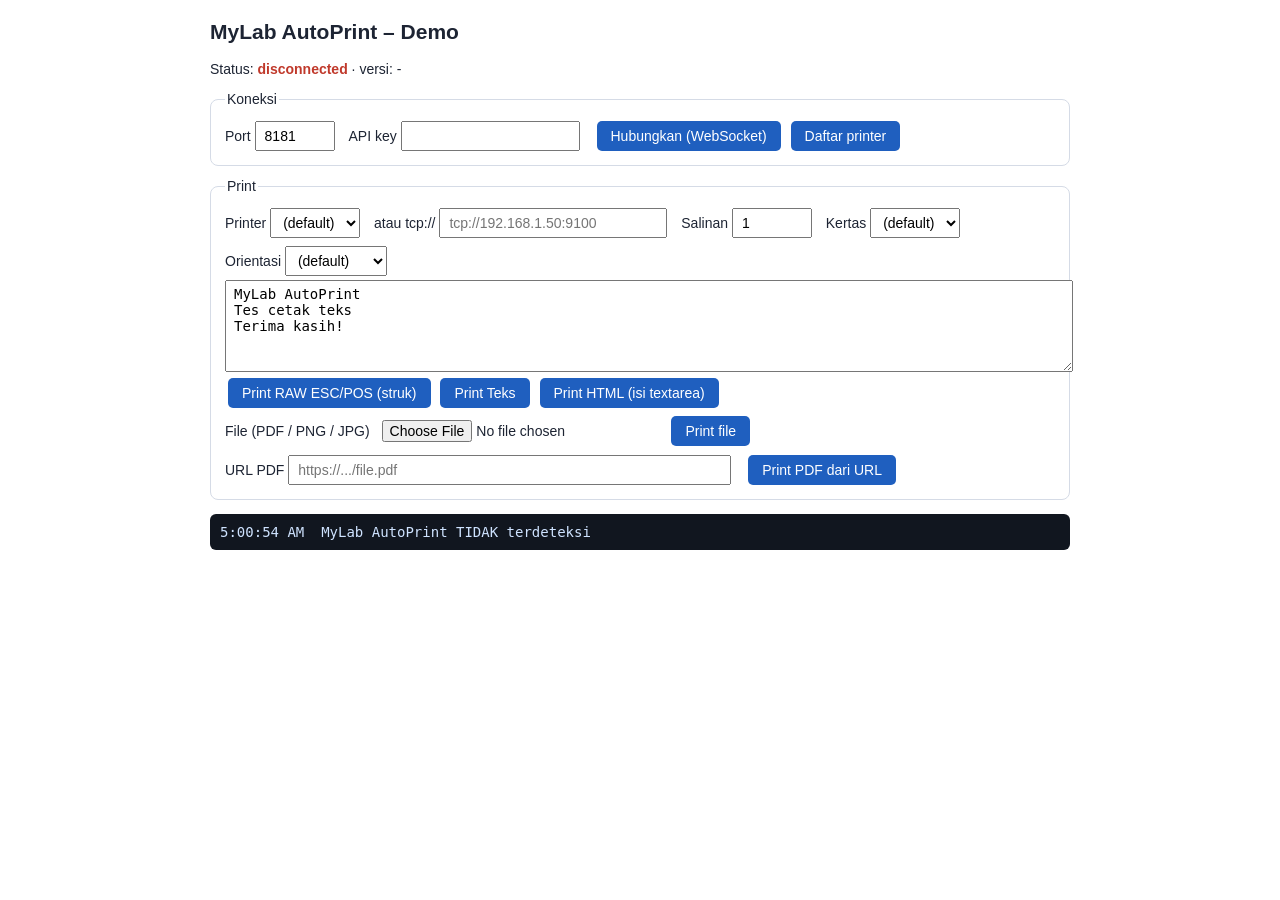
==== client/test.html @ 0c14ee87 "MyLab AutoPrint 1.0.0" ====
<!doctype html>
<html lang="id">
<head>
<meta charset="utf-8">
<title>MyLab AutoPrint - Demo / Tes</title>
<meta name="viewport" content="width=device-width, initial-scale=1">
<style>
body{font:14px "Segoe UI",Arial,sans-serif;max-width:860px;margin:20px auto;padding:0 12px;color:#1d2433}
fieldset{border:1px solid #d5dbe6;border-radius:8px;margin:12px 0;padding:10px 14px}
label{display:inline-block;margin:4px 10px 4px 0}
input,select,textarea,button{font:inherit;padding:5px 8px}
textarea{width:100%;font-family:Consolas,monospace}
button{background:#1f5fbf;color:#fff;border:0;border-radius:5px;padding:7px 14px;cursor:pointer;margin:3px}
#st{font-weight:bold}.connected{color:#2e9d5b}.disconnected{color:#c0392b}.connecting{color:#b9770e}
pre{background:#11161f;color:#cfe3ff;padding:10px;border-radius:6px;max-height:300px;overflow:auto}
</style>
</head>
<body>
<h2>MyLab AutoPrint – Demo</h2>
<p>Status: <span id="st" class="disconnected">disconnected</span> · versi: <span id="ver">-</span></p>
<fieldset>
  <legend>Koneksi</legend>
  <label>Port <input id="port" value="8181" size="6"></label>
  <label>API key <input id="key" size="18"></label>
  <button id="btnConnect">Hubungkan (WebSocket)</button>
  <button id="btnPrinters">Daftar printer</button>
</fieldset>
<fieldset>
  <legend>Print</legend>
  <label>Printer <select id="printer"><option value="">(default)</option></select></label>
  <label>atau tcp:// <input id="tcp" placeholder="tcp://192.168.1.50:9100" size="24"></label>
  <label>Salinan <input id="copies" type="number" value="1" min="1" style="width:60px"></label>
  <label>Kertas <select id="paper"><option value="">(default)</option><option>A4</option><option>A5</option><option>Letter</option></select></label>
  <label>Orientasi <select id="orient"><option value="">(default)</option><option>portrait</option><option>landscape</option></select></label>
  <br>
  <textarea id="text" rows="5">MyLab AutoPrint
Tes cetak teks
Terima kasih!</textarea>
  <button id="bRaw">Print RAW ESC/POS (struk)</button>
  <button id="bText">Print Teks</button>
  <button id="bHTML">Print HTML (isi textarea)</button>
  <br>
  <label>File (PDF / PNG / JPG) <input type="file" id="file" accept=".pdf,image/*"></label>
  <button id="bFile">Print file</button>
  <br>
  <label>URL PDF <input id="url" size="50" placeholder="https://.../file.pdf"></label>
  <button id="bURL">Print PDF dari URL</button>
</fieldset>
<pre id="log"></pre>
<script src="mylabautoprint.js"></script>
<script>
var ap;
function log(m) { var l = document.getElementById("log"); l.textContent = new Date().toLocaleTimeString() + "  " + (typeof m === "string" ? m : JSON.stringify(m)) + "\n" + l.textContent; }
function $(id) { return document.getElementById(id); }
function client() {
  if (ap) ap.disconnect();
  ap = new MyLabAutoPrint({ port: +$("port").value, apiKey: $("key").value });
  ap.onStatus(function (s) { $("st").textContent = s; $("st").className = s; });
  ap.onJob(function (j) { log("job " + j.id + " [" + j.type + " -> " + j.printer + "]: " + j.status + (j.error ? " - " + j.error : "")); });
  ap.onPrinters(function (p) { fill(p); });
  return ap;
}
function fill(p) {
  var sel = $("printer"), cur = sel.value;
  sel.innerHTML = '<option value="">(default: ' + (p.default || "-") + ')</option>' +
    p.printers.map(function (x) { return "<option>" + x.name.replace(/</g, "&lt;") + "</option>"; }).join("");
  sel.value = cur;
}
function opts() {
  return { printer: $("tcp").value || $("printer").value || undefined, copies: +$("copies").value || 1,
           paper: $("paper").value || undefined, orientation: $("orient").value || undefined };
}
function run(p) { p.then(function (j) { log("SELESAI: " + j.id + " " + j.status); }, function (e) { log("GAGAL: " + e.message); }); }

$("btnConnect").onclick = function () {
  client().connect().then(function () { return ap.getStatus(); }).then(function (s) { $("ver").textContent = s.version; log("terhubung"); },
    function (e) { log("GAGAL konek: " + e.message + " (apakah MyLab AutoPrint sudah terpasang & jalan?)"); });
};
$("btnPrinters").onclick = function () { (ap || client()).listPrinters().then(function (p) { fill(p); log(p); }, function (e) { log(e.message); }); };
$("bRaw").onclick = function () { run((ap || client()).printRaw(MyLabAutoPrint.escpos($("text").value), opts())); };
$("bText").onclick = function () { run((ap || client()).printText($("text").value, opts())); };
$("bHTML").onclick = function () { run((ap || client()).printHTML("<html><body><h1>Demo</h1><pre>" + $("text").value + "</pre></body></html>", opts())); };
$("bURL").onclick = function () { run((ap || client()).printPDF($("url").value, opts())); };
$("bFile").onclick = function () {
  var f = $("file").files[0]; if (!f) { log("pilih file dulu"); return; }
  var c = ap || client();
  run(f.type === "application/pdf" || /\.pdf$/i.test(f.name) ? c.printPDF(f, opts()) : c.printImage(f, opts()));
};
client().isAvailable().then(function (ok) { log(ok ? "MyLab AutoPrint terdeteksi di port " + ap.port : "MyLab AutoPrint TIDAK terdeteksi"); if (ok) $("btnConnect").click(); });
</script>
</body>
</html>
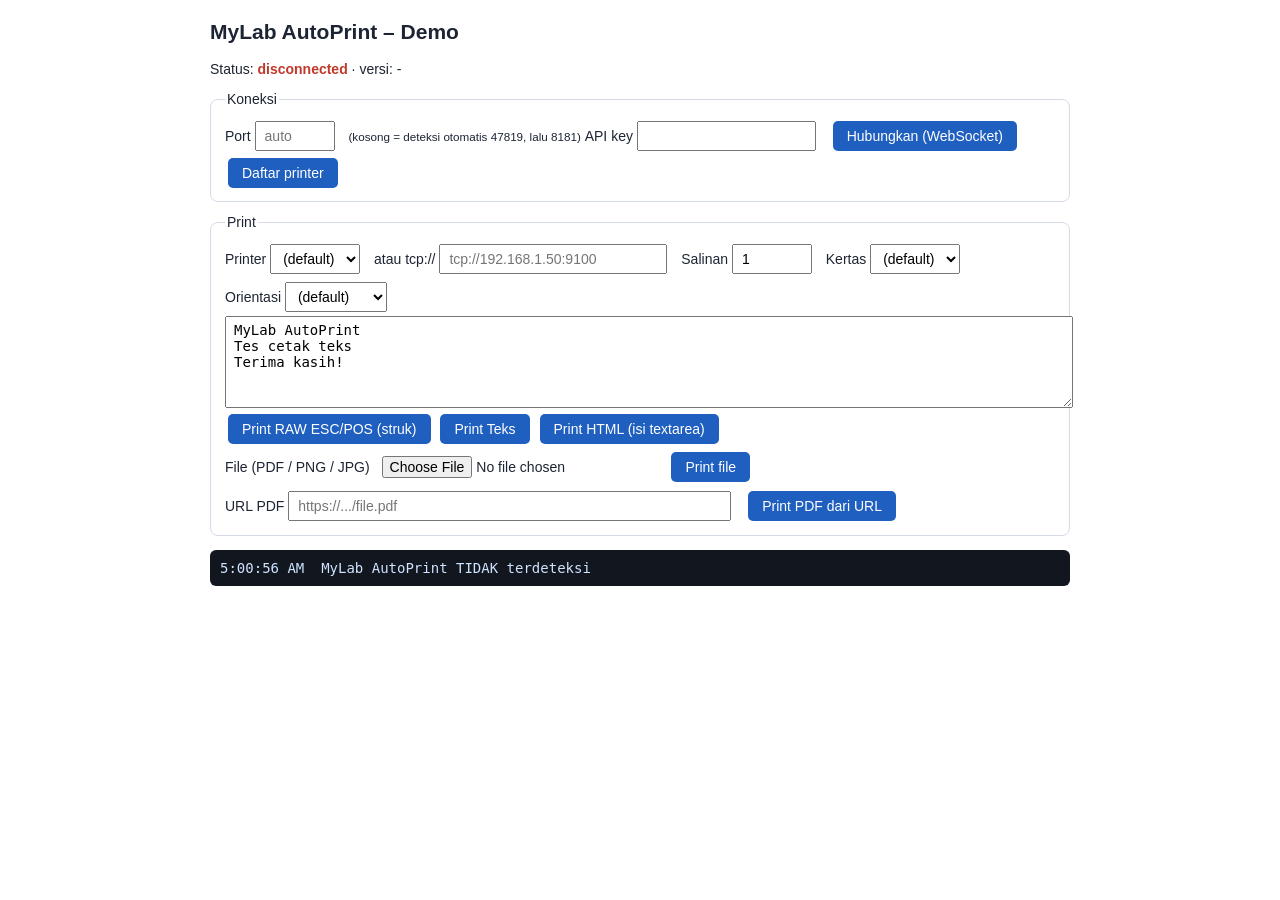
==== commit 7f614fc2: "v1.0.1: default port 47819 (+ migrasi dari 8181), port discovery di mylabautoprint.js, WS ditutup sa" ====
--- a/client/test.html
+++ b/client/test.html
@@ -20,7 +20,7 @@
 <p>Status: <span id="st" class="disconnected">disconnected</span> · versi: <span id="ver">-</span></p>
 <fieldset>
   <legend>Koneksi</legend>
-  <label>Port <input id="port" value="8181" size="6"></label>
+  <label>Port <input id="port" value="" size="6" placeholder="auto"></label> <small>(kosong = deteksi otomatis 47819, lalu 8181)</small>
   <label>API key <input id="key" size="18"></label>
   <button id="btnConnect">Hubungkan (WebSocket)</button>
   <button id="btnPrinters">Daftar printer</button>
@@ -54,7 +54,7 @@
 function $(id) { return document.getElementById(id); }
 function client() {
   if (ap) ap.disconnect();
-  ap = new MyLabAutoPrint({ port: +$("port").value, apiKey: $("key").value });
+  ap = new MyLabAutoPrint({ port: +$("port").value || undefined, apiKey: $("key").value });
   ap.onStatus(function (s) { $("st").textContent = s; $("st").className = s; });
   ap.onJob(function (j) { log("job " + j.id + " [" + j.type + " -> " + j.printer + "]: " + j.status + (j.error ? " - " + j.error : "")); });
   ap.onPrinters(function (p) { fill(p); });
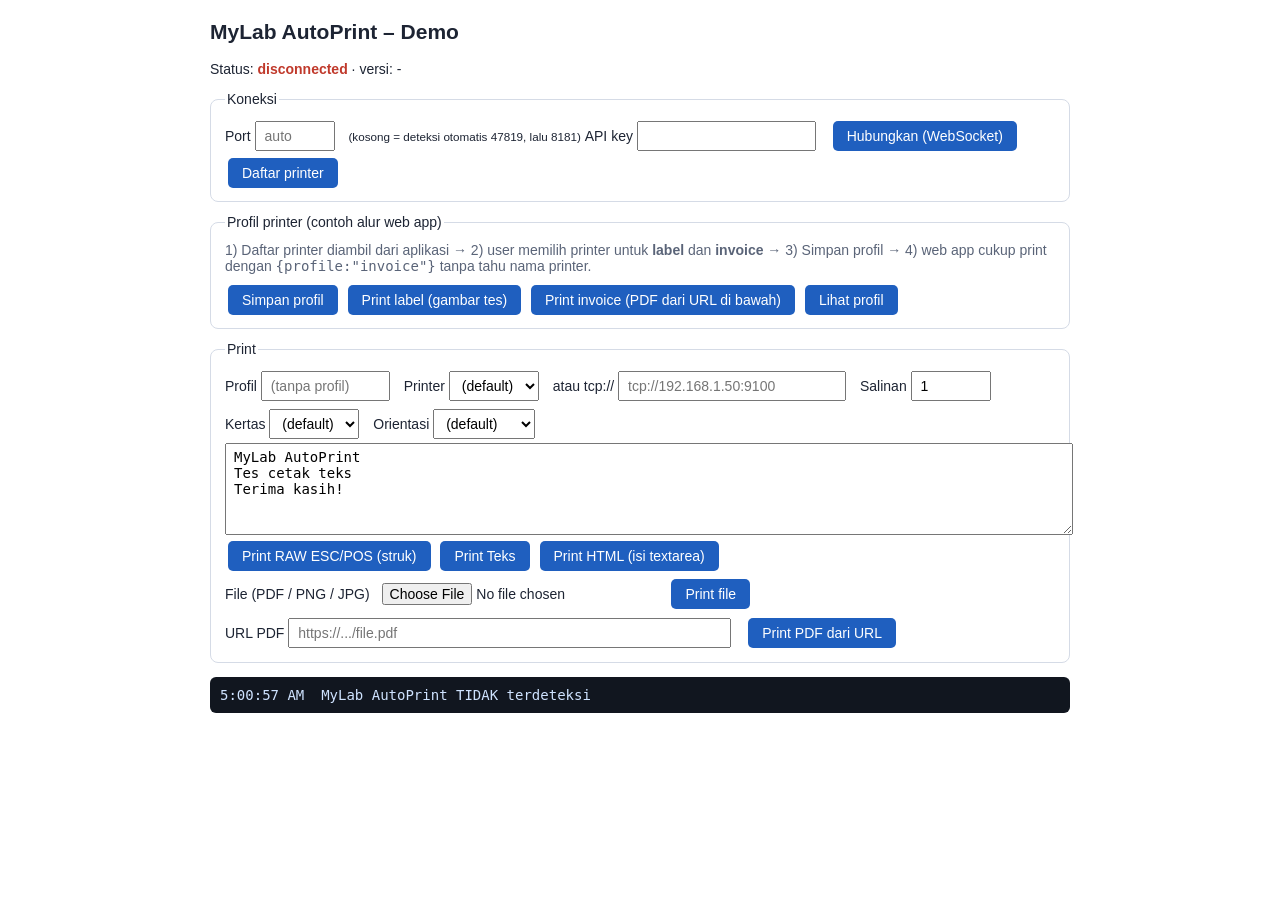
==== commit 17023ba0: "v1.0.2: profil printer (CRUD API + UI), capabilities printer, resolusi profil, test profil" ====
--- a/client/test.html
+++ b/client/test.html
@@ -26,7 +26,18 @@
   <button id="btnPrinters">Daftar printer</button>
 </fieldset>
 <fieldset>
+  <legend>Profil printer (contoh alur web app)</legend>
+  <p style="margin:2px 0 8px;color:#5a6478">1) Daftar printer diambil dari aplikasi → 2) user memilih printer untuk <b>label</b> dan <b>invoice</b> → 3) Simpan profil
+  → 4) web app cukup print dengan <code>{profile:"invoice"}</code> tanpa tahu nama printer.</p>
+  <div id="profrows"></div>
+  <button id="bProfSave">Simpan profil</button>
+  <button id="bProfLabel">Print label (gambar tes)</button>
+  <button id="bProfInvoice">Print invoice (PDF dari URL di bawah)</button>
+  <button id="bProfList">Lihat profil</button>
+</fieldset>
+<fieldset>
   <legend>Print</legend>
+  <label>Profil <input id="profile" placeholder="(tanpa profil)" size="12"></label>
   <label>Printer <select id="printer"><option value="">(default)</option></select></label>
   <label>atau tcp:// <input id="tcp" placeholder="tcp://192.168.1.50:9100" size="24"></label>
   <label>Salinan <input id="copies" type="number" value="1" min="1" style="width:60px"></label>
@@ -60,6 +71,19 @@
   ap.onPrinters(function (p) { fill(p); });
   return ap;
 }
+var PROFILES = [{ name: "label", paper: "100x150mm", hint: "printer label / thermal" }, { name: "invoice", paper: "A4", hint: "printer biasa" }];
+function profRows(printers, saved) {
+  $("profrows").innerHTML = PROFILES.map(function (p) {
+    var cur = (saved[p.name] || {}).printer || "";
+    return '<div><label><b>' + p.name + '</b> (' + p.hint + ') → printer <select id="pp_' + p.name + '"><option value="">(default)</option>' +
+      printers.map(function (x) { var n = x.name.replace(/</g, "&lt;"); return "<option" + (x.name === cur ? " selected" : "") + ">" + n + "</option>"; }).join("") +
+      '</select></label> <label>kertas <input id="pk_' + p.name + '" size="10" value="' + ((saved[p.name] || {}).paper || p.paper) + '"></label></div>';
+  }).join("");
+}
+function loadProfRows() {
+  var c = ap || client();
+  Promise.all([c.listPrinters(), c.listProfiles()]).then(function (r) { profRows(r[0].printers, r[1] || {}); }, function (e) { log(e.message); });
+}
 function fill(p) {
   var sel = $("printer"), cur = sel.value;
   sel.innerHTML = '<option value="">(default: ' + (p.default || "-") + ')</option>' +
@@ -67,10 +91,10 @@
   sel.value = cur;
 }
 function opts() {
-  return { printer: $("tcp").value || $("printer").value || undefined, copies: +$("copies").value || 1,
+  return { profile: $("profile").value || undefined, printer: $("tcp").value || $("printer").value || undefined, copies: +$("copies").value || 1,
            paper: $("paper").value || undefined, orientation: $("orient").value || undefined };
 }
-function run(p) { p.then(function (j) { log("SELESAI: " + j.id + " " + j.status); }, function (e) { log("GAGAL: " + e.message); }); }
+function run(p) { p.then(function (j) { log("SELESAI: " + j.id + " " + j.status + " -> " + j.printer + (j.warnings && j.warnings.length ? " ⚠ " + j.warnings.join("; ") : "")); }, function (e) { log("GAGAL: " + e.message); }); }
 
 $("btnConnect").onclick = function () {
   client().connect().then(function () { return ap.getStatus(); }).then(function (s) { $("ver").textContent = s.version; log("terhubung"); },
@@ -81,12 +105,27 @@
 $("bText").onclick = function () { run((ap || client()).printText($("text").value, opts())); };
 $("bHTML").onclick = function () { run((ap || client()).printHTML("<html><body><h1>Demo</h1><pre>" + $("text").value + "</pre></body></html>", opts())); };
 $("bURL").onclick = function () { run((ap || client()).printPDF($("url").value, opts())); };
+$("bProfSave").onclick = function () {
+  var c = ap || client();
+  Promise.all(PROFILES.map(function (p) {
+    return c.saveProfile(p.name, { printer: $("pp_" + p.name).value, paper: $("pk_" + p.name).value || undefined });
+  })).then(function () { log("profil label & invoice tersimpan"); }, function (e) { log("GAGAL simpan profil: " + e.message); });
+};
+$("bProfLabel").onclick = function () {
+  var c = ap || client();
+  run(c.request("POST", "/test-print", { type: "image", profile: "label" }).then(function (r) { return r.job; }));
+};
+$("bProfInvoice").onclick = function () {
+  var url = $("url").value; if (!url) { log("isi URL PDF dulu (kolom paling bawah)"); return; }
+  run((ap || client()).print({ profile: "invoice", type: "pdf", url: url }));
+};
+$("bProfList").onclick = function () { (ap || client()).listProfiles().then(function (p) { log(p); }, function (e) { log(e.message); }); };
 $("bFile").onclick = function () {
   var f = $("file").files[0]; if (!f) { log("pilih file dulu"); return; }
   var c = ap || client();
   run(f.type === "application/pdf" || /\.pdf$/i.test(f.name) ? c.printPDF(f, opts()) : c.printImage(f, opts()));
 };
-client().isAvailable().then(function (ok) { log(ok ? "MyLab AutoPrint terdeteksi di port " + ap.port : "MyLab AutoPrint TIDAK terdeteksi"); if (ok) $("btnConnect").click(); });
+client().isAvailable().then(function (ok) { log(ok ? "MyLab AutoPrint terdeteksi di port " + ap.port : "MyLab AutoPrint TIDAK terdeteksi"); if (ok) { $("btnConnect").click(); loadProfRows(); } });
 </script>
 </body>
 </html>
